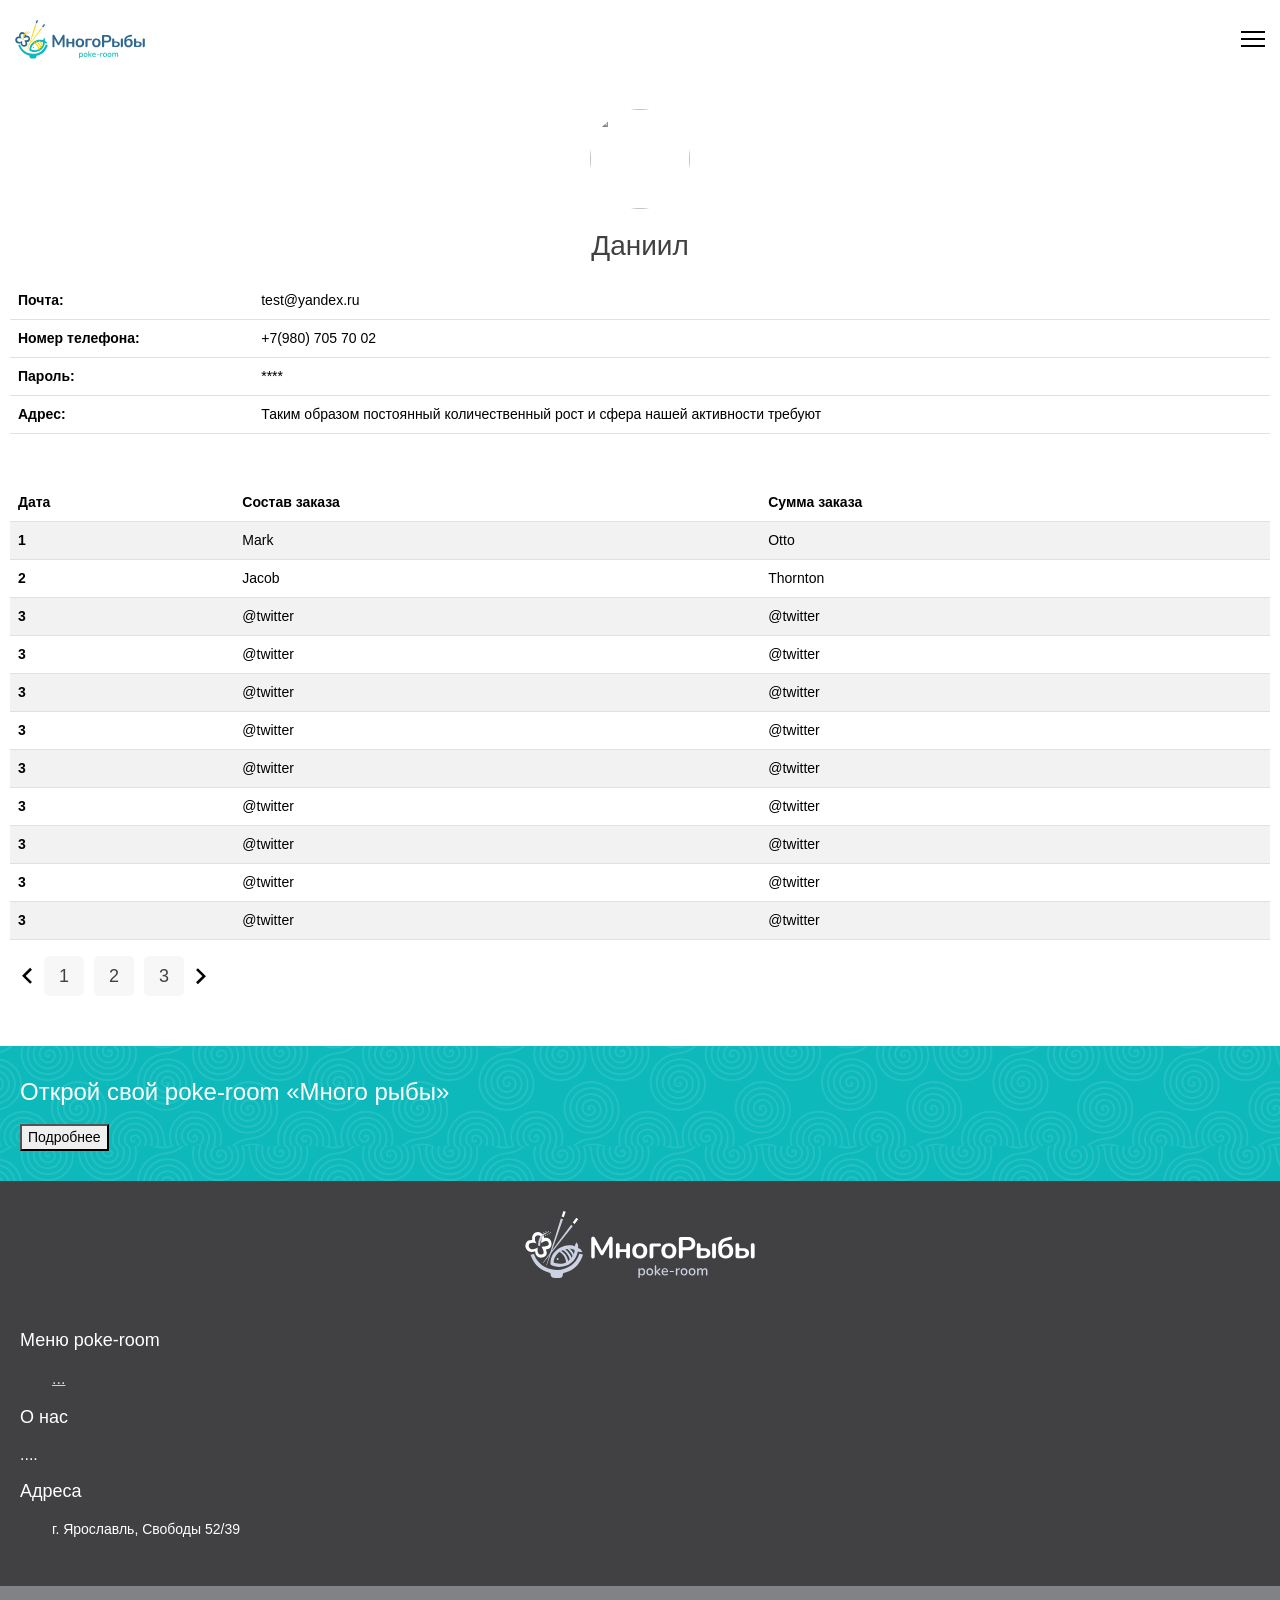
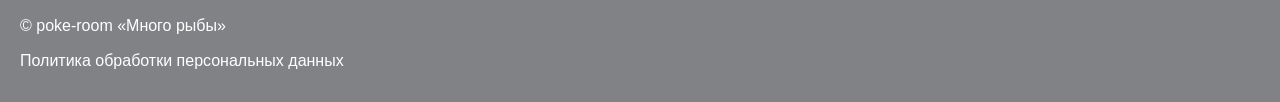
==== account.html @ 692cb84c "Страница аккаунт для клиента" ====
<!DOCTYPE html>
<html class="page" lang="en">

<head>
    <meta charset="UTF-8">
    <meta name="viewport" content="width=device-width, initial-scale=1.0">
    <link rel="stylesheet" href="../../css/style.css">

    <!-- Bootstrap -->
    <link href="https://cdn.jsdelivr.net/npm/bootstrap@5.0.2/dist/css/bootstrap.min.css" rel="stylesheet"
        integrity="sha384-EVSTQN3/azprG1Anm3QDgpJLIm9Nao0Yz1ztcQTwFspd3yD65VohhpuuCOmLASjC" crossorigin="anonymous">

    <title>
        poke-room «Много рыбы»
    </title>
</head>

<body class="page__body">
    <!-- Хедер -->
    <header class="header">
        <div class="header__wrapper">
            <a class="header__logo-link" href="#">
                <img src="../../img/assets/logo.svg" alt="" class="header__logo">
            </a>

            <div class="header__burger">
                <span class="header__burger-line"></span>
                <span class="header__burger-line"></span>
                <span class="header__burger-line"></span>
                <span class="header__burger-line"></span>
            </div>

            <nav class="header__nav">
                <ul class="header__nav-list">
                    <li class="header__nav-item">
                        <a class="header__nav-item-link" href="#">
                            Главная
                        </a>
                    </li>

                    <li class="header__nav-item">
                        <a class="header__nav-item-link" href="#">
                            Регистрация
                        </a>
                    </li>

                    <li class="header__nav-item">
                        <a class="header__nav-item-link" href="#">
                            Личный кабинет
                        </a>
                    </li>

                    <li class="header__nav-item">
                        <a class="header__nav-item-link" href="#">
                            Корзина
                        </a>
                    </li>

                    <li class="header__nav-item">
                        <a class="header__nav-item-link" href="#">
                            Меню
                        </a>
                    </li>
                </ul>
            </nav>
        </div>
    </header>


    <!-- Мейн -->
    <main class="main">
        <div class="page__account">
            <div class="account">
                <!-- Общая инфа для всех кабинетов -->
                <div class="account__info">
                    <img class="account__info-img" src="" alt="">

                    <h3 class="account__info-name">
                        Даниил
                    </h3>

                    <!-- Таблица с данными -->
                    <table class="table mb-0">
                        <tbody>
                            <tr>
                                <th scope="row">
                                    Почта:
                                </th>
                                <td>
                                    test@yandex.ru
                                </td>
                            </tr>
                            <tr>
                                <th scope="row">
                                    Номер телефона:
                                </th>
                                <td>
                                    +7(980) 705 70 02
                                </td>
                            </tr>
                            <tr>
                                <th scope="row">
                                    Пароль:
                                </th>
                                <td>
                                    ****
                                </td>
                            </tr>
                            <tr>
                                <th scope="row">
                                    Адрес:
                                </th>
                                <td>
                                    Таким образом постоянный количественный рост и сфера нашей активности требуют
                                </td>
                            </tr>
                        </tbody>
                    </table>
                </div>

                <!-- Инфа для клиентов -->
                <div class="account__orders">
                    <table class="table table-striped account__orders-table">
                        <thead>
                            <tr>
                                <th scope="col">
                                    Дата
                                </th>
                                <th scope="col">
                                    Состав заказа
                                </th>
                                <th scope="col">
                                    Сумма заказа
                                </th>
                            </tr>
                        </thead>
                        <tbody>
                            <tr>
                                <th scope="row">1</th>
                                <td>Mark</td>
                                <td>Otto</td>
                            </tr>
                            <tr>
                                <th scope="row">2</th>
                                <td>Jacob</td>
                                <td>Thornton</td>
                            </tr>
                            <tr>
                                <th scope="row">3</th>
                                <td>@twitter</td>
                                <td>@twitter</td>
                            </tr>
                            <tr>
                                <th scope="row">3</th>
                                <td>@twitter</td>
                                <td>@twitter</td>
                            </tr>
                            <tr>
                                <th scope="row">3</th>
                                <td>@twitter</td>
                                <td>@twitter</td>
                            </tr>
                            <tr>
                                <th scope="row">3</th>
                                <td>@twitter</td>
                                <td>@twitter</td>
                            </tr>
                            <tr>
                                <th scope="row">3</th>
                                <td>@twitter</td>
                                <td>@twitter</td>
                            </tr>
                            <tr>
                                <th scope="row">3</th>
                                <td>@twitter</td>
                                <td>@twitter</td>
                            </tr>
                            <tr>
                                <th scope="row">3</th>
                                <td>@twitter</td>
                                <td>@twitter</td>
                            </tr>
                            <tr>
                                <th scope="row">3</th>
                                <td>@twitter</td>
                                <td>@twitter</td>
                            </tr>
                            <tr>
                                <th scope="row">3</th>
                                <td>@twitter</td>
                                <td>@twitter</td>
                            </tr>
                        </tbody>
                    </table>

                    <!-- Навигация для таблицы заказов -->
                    <nav class="menu__nav account__orders-nav">
                        <button class="menu__nav-button menu__nav-button--prev">
                            <svg class="menu__nav-button-img" xmlns="http://www.w3.org/2000/svg" viewBox="0 0 64 64">
                                <path stroke="currentColor" stroke-width="2px" stroke-linecap="square"
                                    d="m26.1 46-2-2 11.8-11.7-11.8-11.7 2-2 13.8 13.7L26.1 46" />
                            </svg>
                        </button>

                        <ul class="menu__nav-list">
                            <li class="menu__nav-item">
                                1
                            </li>

                            <li class="menu__nav-item">
                                2
                            </li>

                            <li class="menu__nav-item">
                                3
                            </li>
                        </ul>

                        <button class="menu__nav-button menu__nav-button--next">
                            <svg class="menu__nav-button-img" xmlns="http://www.w3.org/2000/svg" viewBox="0 0 64 64">
                                <path stroke="currentColor" stroke-width="2px" stroke-linecap="square"
                                    d="m26.1 46-2-2 11.8-11.7-11.8-11.7 2-2 13.8 13.7L26.1 46" />
                            </svg>
                        </button>
                    </nav>
                </div>
            </div>
        </div>
    </main>


    <!-- Футер -->
    <footer class="footer">
        <div class="footer__wrapper">
            <header class="footer__top">
                <h3 class="sub-title footer__top-title">
                    Открой свой poke-room «Много рыбы»
                </h3>

                <button type="button" class="footer__top-button">
                    Подробнее
                </button>
            </header>

            <!-- Контент с колонкаи меню и адрессов -->
            <div class="footer__content">
                <img src="../../img/svg/logo-footer.svg" alt="" class="footer__logo">

                <!-- Меню -->
                <div class="footer__column">
                    <h3 class="sub-title footer__column-title">
                        Меню poke-room
                    </h3>

                    <ul class="footer__list">
                        <li class="footer__item">
                            <a class="footer__item-link" href="#">
                                ...
                            </a>
                        </li>
                    </ul>
                </div>

                <!-- Меню -->
                <div class="footer__column">
                    <h3 class="sub-title footer__column-title">
                        О нас
                    </h3>

                    <p class="text footer__column-text">
                        ....
                    </p>
                </div>

                <!-- Адреса -->
                <div class="footer__column">
                    <h3 class="sub-title footer__column-title">
                        Адреса
                    </h3>

                    <ul class="footer__list">
                        <li class="footer__item">
                            г. Ярославль, Свободы 52/39
                        </li>
                    </ul>
                </div>
            </div>

            <footer class="footer__bottom">
                <p class="text footer__bottom-text">
                    © poke-room «Много рыбы»
                </p>

                <a class="text footer__bottom-text" href="#">
                    Политика обработки персональных данных
                </a>
            </footer>
        </div>
    </footer>


    <!-- Скрипты -->
    <script src="../../js/main.js"></script>
</body>

</html>
---- css/style.css ----
/* #F6F6F6; */


/* Общие стили */
.page__body {
    position: relative;
    margin: 0;
    padding: 0;
    /* overflow: hidden; */
    font-family: sans-serif;
    font-style: normal;
    font-weight: 400;
    font-size: 14px;
    line-height: 150%;
    color: #414042;
}

.page__body .hidden {
    display: none;
}

.title {
    font-size: 20px;
    line-height: 1.3;
    margin: 0;
    margin-bottom: 16px;
}

.sub-title {
    font-size: 18px;
    line-height: 1.3;
    margin: 0;
    margin-bottom: 16px;
}

.text {
    font-size: 16px;
    line-height: 1.3;
    margin: 0;
    margin-bottom: 14px;
}

img {
    width: 100%;
    height: auto;
    display: block;
    margin: 0;
    object-fit: cover;
}

ul,
ol {
    margin: 0;
    padding: 0;
    list-style-type: none;
}

label {
    display: block;
    margin-bottom: 8px;
}

input,
textarea {
    width: 100%;
    box-sizing: border-box;
    padding: 8px;
    margin-bottom: 16px;
    border: 1px solid #ccc;
    border-radius: 4px;
}

/* Кнопки */
.button--basic {
    padding: 10px;
    background-color: #3498db;
    color: #fff;
    border: none;
    border-radius: 4px;
    cursor: pointer;
}

.button--basic:hover {
    background-color: #2980b9;
}



/* Хедер */
.header {}

.header__wrapper {
    position: relative;
    display: flex;
    justify-content: space-between;
    align-items: center;
    padding: 20px 15px;
}

.header__logo {
    width: 130px;
    height: auto;
}

.header__burger {
    position: relative;
    width: 24px;
    height: 16px;
    z-index: 5;
    cursor: pointer;
}

.header__burger.show {
    z-index: 5;
}

.header__burger-line {
    position: absolute;
    top: 0;
    left: 0;
    width: 100%;
    height: 2px;
    background-color: #000;
    transition: all 0.3s ease-in-out;
}

.header__burger-line:nth-child(2),
.header__burger-line:nth-child(3) {
    top: 50%;
    transform: translateY(-50%);
}

.header__burger-line:nth-child(4) {
    top: unset;
    bottom: 0;
}

.header__burger.show .header__burger-line:nth-child(1),
.header__burger.show .header__burger-line:nth-child(4) {
    opacity: 0;
}

.header__burger.show .header__burger-line:nth-child(2) {
    left: 0;
    rotate: 45deg;
}

.header__burger.show .header__burger-line:nth-child(3) {
    rotate: -45deg;
    right: -1px;
    left: unset;
}

.header__nav {
    position: fixed;
    top: 0;
    right: -100%;
    height: 100vh;
    width: 80%;
    background-color: #f6f6f6;
    transition: right 0.3s ease;
}

/* Добавляем класс "show" для отображения навигационного меню */
.header__nav.show {
    right: 0;
}

.header__nav-list {
    padding: 20px 10px;
    padding-top: 100px;
    grid-area: 1 / 2;
}

.header__nav-item {
    margin-bottom: 10px;
}

.header__nav-item:last-child {
    margin-bottom: 0;
}

.header__nav-item-link {
    display: flex;
    justify-content: center;
    align-items: center;
    width: 100%;
    min-height: 40px;
    text-decoration: none;
    color: #000;
    border-bottom: 1px solid #000;
}

.header__nav-item-link:hover {
    border-bottom: 1px solid #fff;
    background-color: #fff;
}


/* Предложение */
.offer {
    background-color: #FFF5E1;
    margin-bottom: 5px;
}

.offer__wrapper {
    display: flex;
    justify-content: space-between;
    padding: 25px;
}

.offer__button {
    border-radius: 5px;
    border: none;
    background-color: #fff;
    padding: 13px 20px;
    font-weight: 700;
    font-size: 14px;
    border-radius: 25px;
}

.offer__button:hover {
    background: #CCD2E3;
}

/* Баннер */
.banner {
    margin-bottom: 5px;
}


/* Меню */
.menu {
    background-color: #F6F6F6;
    padding: 80px 15px;
}

.menu__list {
    font-family: 'Nunito';
    /* padding: 10px; */
}

.menu__title {
    font-weight: 500;
    font-size: 32px;
    line-height: 120%;
    margin-bottom: 30px;
    text-align: center;
}

.menu__item {
    border-radius: 10px;
    background-color: #fff;
}

.menu__item-img {
    height: 280px;
    border-radius: 10px 10px 0 0;
}

.menu__item-content {
    padding: 28px 20px;
}

.menu__item-title {
    margin-bottom: 10px;
}

.menu__item-text {
    margin: 0;
}

.menu__item-info {
    display: flex;
    justify-content: space-between;
    align-items: center;
    padding-top: 20px;
}

.menu__item-price {
    font-size: 20px;
    font-weight: 600;
    margin: 0;
}

.menu__item-button {
    border: none;
    background-color: #ffd600;
    padding: 13px 20px;
    font-weight: 700;
    color: #000;
    border-radius: 25px;
}

/* Навигация */
.menu__nav {
    display: flex;
    align-items: center;
    margin-top: 30px;
}

.menu__nav-list {
    display: flex;
    align-items: center;
    margin: 0 10px;
}

.menu__nav-item {
    display: flex;
    align-items: center;
    justify-content: center;
    width: 40px;
    height: 40px;
    font-size: 18px;
    background-color: #fff;
    border-radius: 5px;
    margin-right: 10px;
}

.menu__nav-item--active {
    background-color: #ffd600;
}

.menu__nav-item:hover {
    background-color: #CCD2E3;
}

.menu__nav-item:last-child {
    margin-right: 0;
}

.menu__nav-button {
    display: flex;
    align-items: center;
    justify-content: center;
    width: 34px;
    height: 34px;
    background-color: transparent;
    border-radius: 5px;
    border: none;
    padding: 0;
}

.menu__nav-button:hover .menu__nav-button-img {
    color: #999;
}

.menu__nav-button .menu__nav-button-img {
    width: 100%;
    height: 100%;
}

.menu__nav-button--prev .menu__nav-button-img {
    rotate: 180deg;
}

/* О компании */
.about__wrapper {
    padding: 50px 10px;
}

.about__img {
    margin-bottom: 30px;
}

.about__title {
    margin: 0;
    font-weight: 600;
    font-size: 32px;
    line-height: 120%;
    margin-bottom: 30px;
}

.about__text {
    font-size: 16px;
    line-height: 150%;
    color: #414042;
    margin: 0;
}


/* Футер */
.footer {
    background-color: #414042;
    color: #fff;
}

.footer__top {
    padding: 30px 20px;
    background-color: #0DB9BB;
    background-image: url('../img/assets/footer-banner-bg-1.png');
}

.footer__top-title {
    font-size: 24px;
    line-height: 32px;
}

.footer__content {
    padding: 30px 20px;
}

.footer__logo {
    width: 230px;
    height: auto;
    margin: 0 auto;
    margin-bottom: 50px;
}

.footer__item-link {
    color: #cbd2e3;
    font-size: 16px;
    line-height: 18px;
}

.footer__bottom {
    background-color: #808285;
    padding: 30px 20px;
}

.footer__bottom-text {
    color: #fff;
    text-decoration: none;
}


/* Страница регистрации */
.reg {
    padding: 40px 20px 60px;
}

.registration-form {
    display: flex;
    flex-direction: column;
    background-color: #fff;
    padding: 20px;
    border-radius: 8px;
    box-shadow: 0 0 10px rgba(0, 0, 0, 0.1);
}

.reg__form-input-wrapper {
    margin-bottom: 10px;
}

.reg__form-input-wrapper-error {
    display: block;
    margin-top: 4px;
    color: red;
    font-size: 13px;
}

.reg__form-input {
    margin-bottom: 0;
}

.reg__form-input--tel {
    margin-bottom: 2px;
}

.reg__form-input--adress {
    margin-bottom: 0;
}

.reg__form-address-wrapper {
    position: relative;
}

.reg__form-address-list {
    width: 100%;
    position: absolute;
    left: 0;
    bottom: 0;
    transform: translateY(100%);
    max-height: 120px;
    overflow-y: scroll;
}

.reg__form-address-item {
    display: flex;
    align-items: center;
    padding: 8px;
    border: 1px solid #ccc;
    background-color: #fff;
    overflow-x: hidden;
    border-radius: 4px;
}


/* Радиокнопки */
.reg__radio {
    width: 100%;
    height: 100vh;
    position: fixed;
    left: 0;
    top: 0;
    background-color: rgba(0, 0, 0, 0.1);
    z-index: 5;
}

.reg__radio-title {
    text-align: center;
}

.reg__radio-wrapper {
    display: flex;
    flex-direction: column;
    justify-content: center;
    padding: 25px 20px;
    background-color: #fff;
}

.reg__radio-content {
    display: flex;
    justify-content: center;
}

.reg__form-radioButton {
    display: inline-block;
    margin-bottom: 0;
    margin-right: 10px;
}

.reg__form-radioButton input[type=radio] {
    display: none;
}

.reg__form-radioButton label {
    display: inline-block;
    cursor: pointer;
    margin-bottom: 0;
    padding: 0px 15px;
    line-height: 34px;
    border: 1px solid #ffd600;
    border-radius: 6px;
    user-select: none;
    color: #000;
}

/* Checked */
.reg__form-radioButton input[type=radio]:checked+label {
    background: #ffd600;
}

/* Hover */
.reg__form-radioButton label:hover {
    color: #666;
}

/* Disabled */
.reg__form-radioButton input[type=radio]:disabled+label {
    background: #efefef;
    color: #666;
}

.reg__form-button {
    width: 100%;
    min-height: 40px;
    margin-top: 30px;
}




/* Страница аккаунт  */
.account {
    padding: 30px 0 50px;
}

.account__info {
    padding: 0 10px;
    margin-bottom: 50px;
}

.account__info-img {
    width: 100px;
    height: 100px;
    border-radius: 50%;
    margin: 0 auto;
    margin-bottom: 20px;
}

.account__info-name {
    text-align: center;
    margin-bottom: 20px;
}

.account__orders {
    padding: 0 10px;
}

.account__orders-table {
    max-height: 400px;
    overflow-y: scroll !important;
}

.account__orders-nav {
    margin: 0;
    margin-top: 10px;
}

.account__orders-nav .menu__nav-list {
    padding: 0;
    margin: 0;
}

.account__orders-nav .menu__nav-item {
    background-color: #f7f7f7;
}
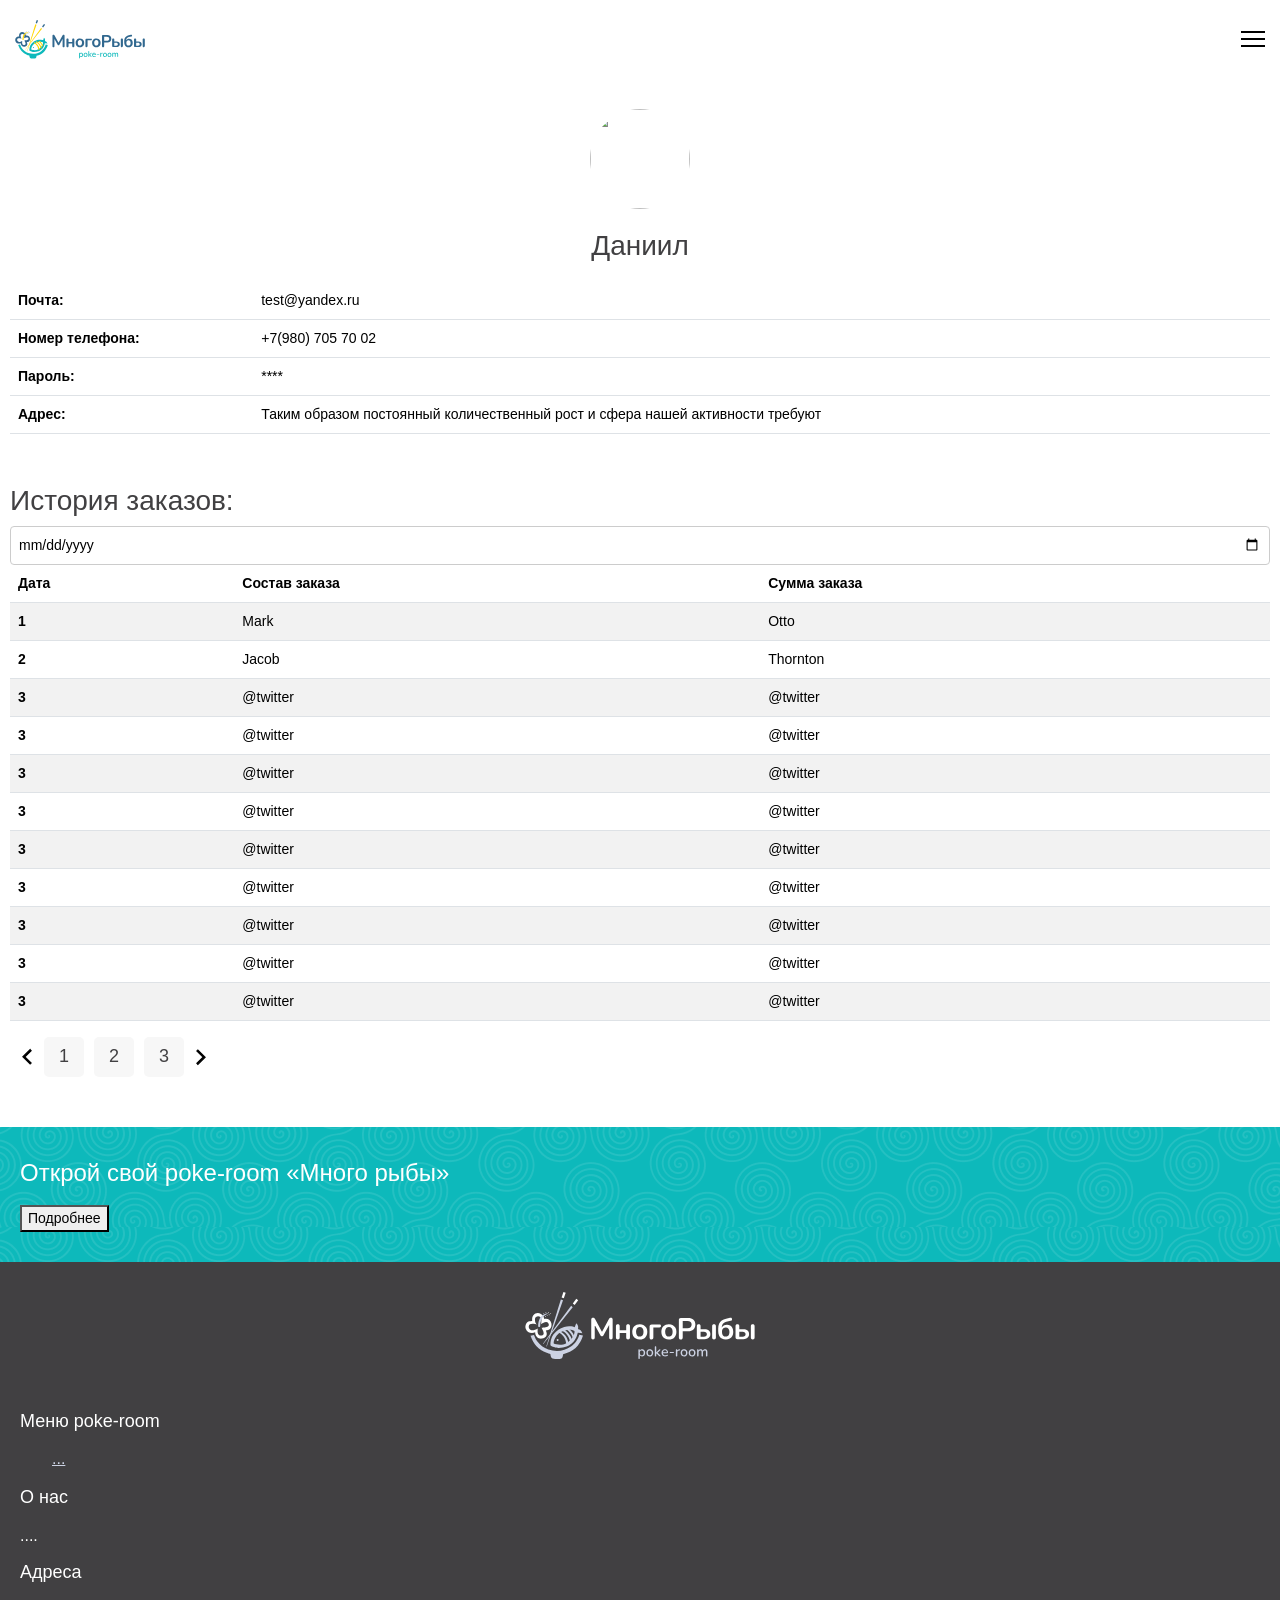
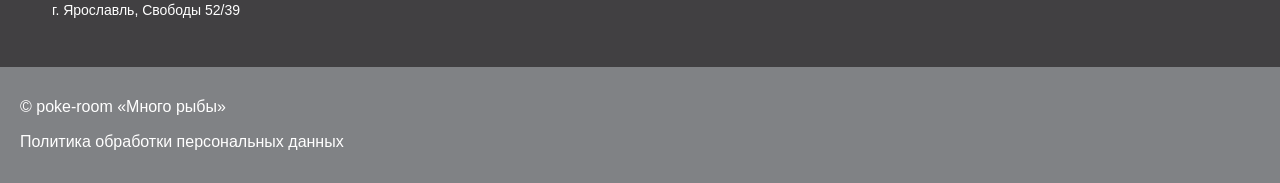
==== commit 9167bc30: "добавляет инпут с датой" ====
--- a/account.html
+++ b/account.html
@@ -120,6 +120,12 @@
 
                 <!-- Инфа для клиентов -->
                 <div class="account__orders">
+                    <h3 class="account__orders-title">
+                        История заказов:
+                    </h3>
+
+                    <input class="account__orders-input" type="date" name="" id="">
+
                     <table class="table table-striped account__orders-table">
                         <thead>
                             <tr>
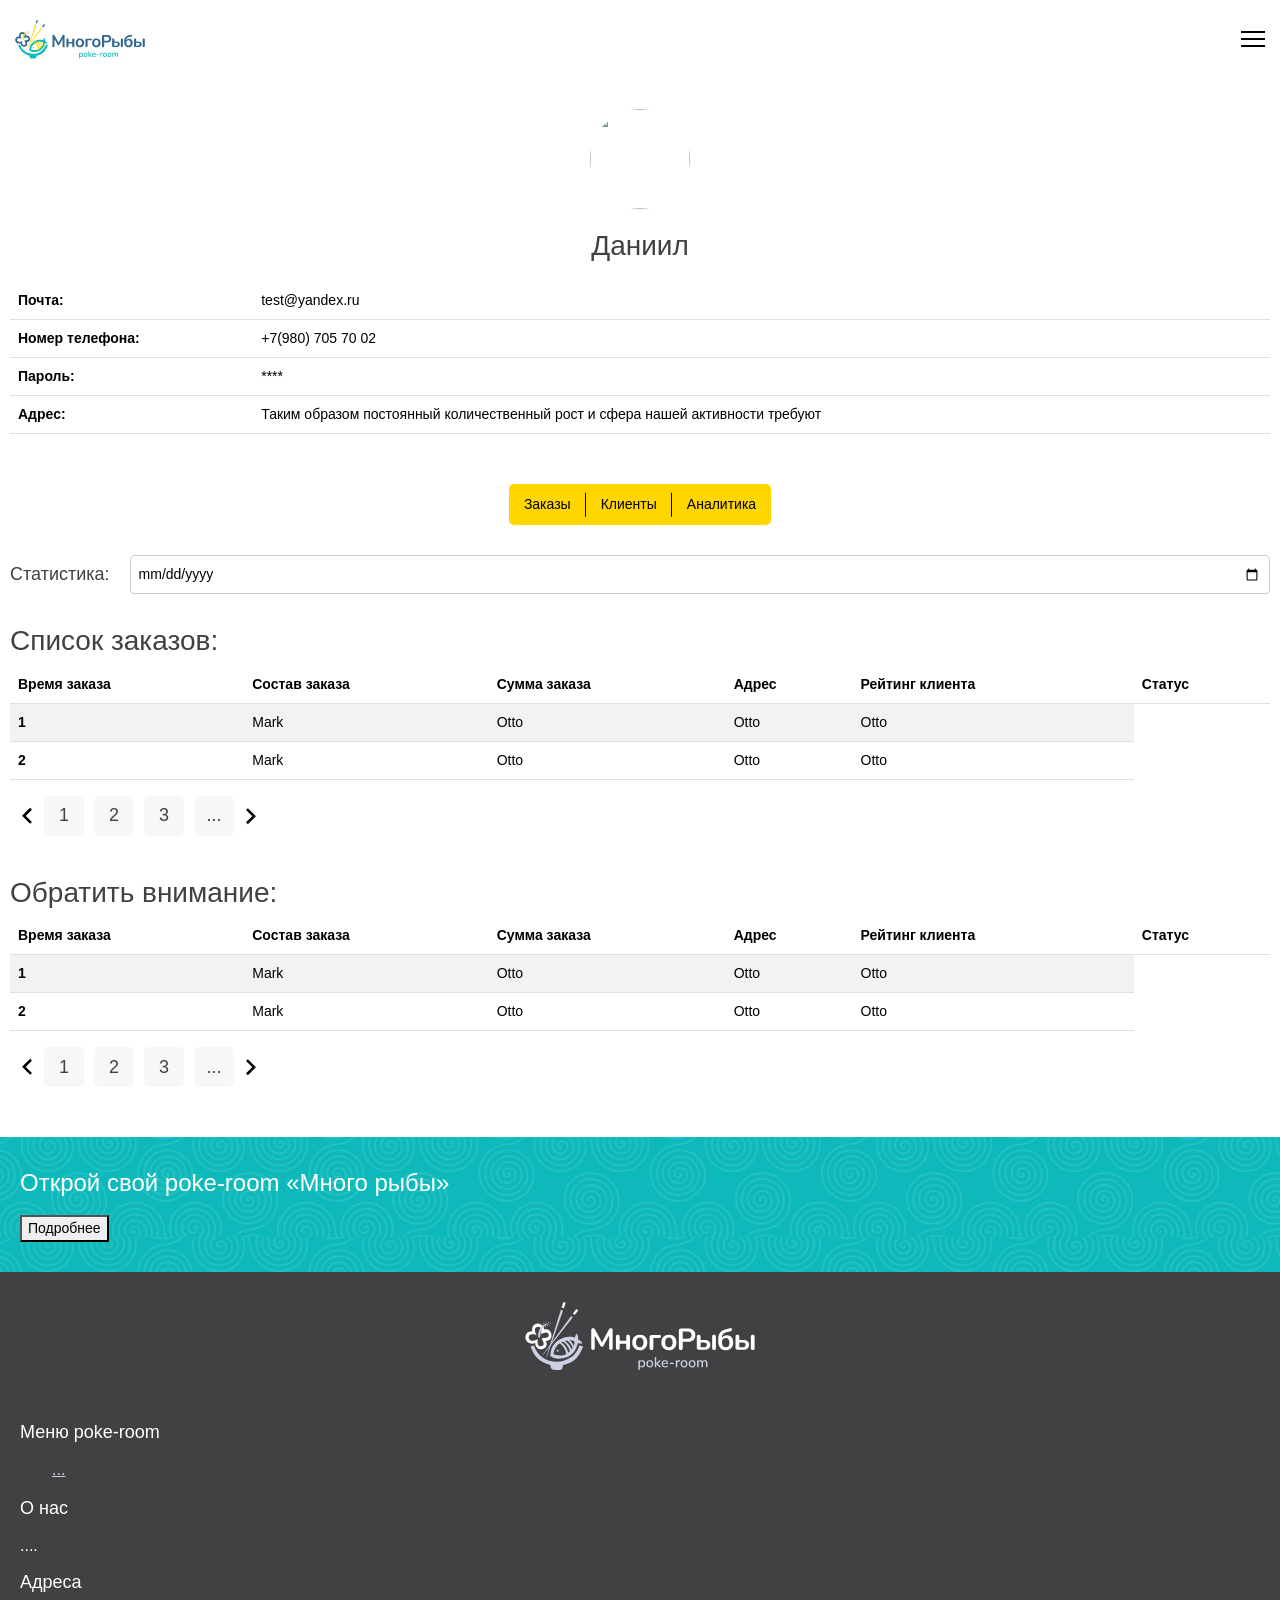
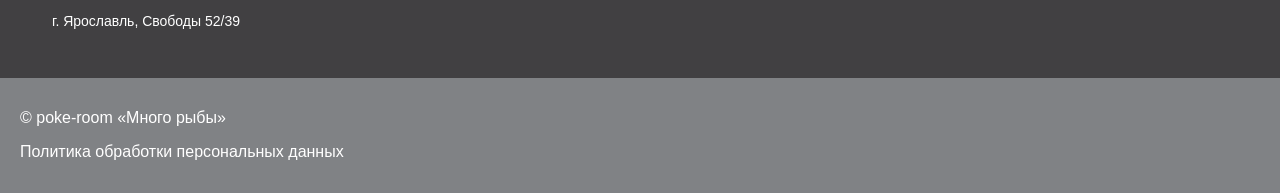
==== commit c00e5e40: "разметка для личного кабинета" ====
--- a/account.html
+++ b/account.html
@@ -118,15 +118,15 @@
                     </table>
                 </div>
 
-                <!-- Инфа для клиентов -->
-                <div class="account__orders">
+                <!-- Инфа для клиентов: права доступа клиент -->
+                <div class="account__orders hidden">
                     <h3 class="account__orders-title">
                         История заказов:
                     </h3>
 
                     <input class="account__orders-input" type="date" name="" id="">
 
-                    <table class="table table-striped account__orders-table">
+                    <table class="table table-striped table-hover account__orders-table ">
                         <thead>
                             <tr>
                                 <th scope="col">
@@ -230,6 +230,389 @@
                         </button>
                     </nav>
                 </div>
+
+
+                <!-- Инфа для админа: права доступа админ -->
+                <div class="account__orders-wrapper hidden">
+                    <!-- Вкладка -->
+                    <div class="account__orders-group">
+                        <a class="button--basic account__orders-group-link" href="">
+                            Заказы
+                        </a>
+
+                        <a class="button--basic account__orders-group-link" href="">
+                            Клиенты
+                        </a>
+                    </div>
+
+                    <!-- Календарь -->
+                    <div class="account__orders-time">
+                        <h3 class="sub-title">
+                            Статистика:
+                        </h3>
+
+                        <input class="account__orders-input" type="date" name="" id="">
+                    </div>
+
+                    <!-- Таблица с данными -->
+                    <div class="account__orders account__orders--active">
+                        <h3 class="account__orders-title">
+                            Активные заказы:
+                        </h3>
+
+                        <table class="table table-striped table-hover account__orders-table ">
+                            <thead>
+                                <tr>
+                                    <th scope="col">
+                                        Время заказа
+                                    </th>
+                                    <th scope="col">
+                                        Состав заказа
+                                    </th>
+                                    <th scope="col">
+                                        Сумма заказа
+                                    </th>
+                                    <th scope="col">
+                                        Адрес
+                                    </th>
+                                    <th scope="col">
+                                        Статус
+                                    </th>
+                                </tr>
+                            </thead>
+                            <tbody>
+                                <tr>
+                                    <th scope="row">1</th>
+                                    <td>Mark</td>
+                                    <td>Otto</td>
+                                    <td>Otto</td>
+                                    <td>Otto</td>
+                                </tr>
+                                <tr>
+                                    <th scope="row">2</th>
+                                    <td>Mark</td>
+                                    <td>Otto</td>
+                                    <td>Otto</td>
+                                    <td>Otto</td>
+                                </tr>
+                            </tbody>
+                        </table>
+
+                        <!-- Навигация для таблицы заказов -->
+                        <nav class="menu__nav account__orders-nav">
+                            <button class="menu__nav-button menu__nav-button--prev">
+                                <svg class="menu__nav-button-img" xmlns="http://www.w3.org/2000/svg"
+                                    viewBox="0 0 64 64">
+                                    <path stroke="currentColor" stroke-width="2px" stroke-linecap="square"
+                                        d="m26.1 46-2-2 11.8-11.7-11.8-11.7 2-2 13.8 13.7L26.1 46" />
+                                </svg>
+                            </button>
+
+                            <ul class="menu__nav-list">
+                                <li class="menu__nav-item">
+                                    1
+                                </li>
+
+                                <li class="menu__nav-item">
+                                    2
+                                </li>
+
+                                <li class="menu__nav-item">
+                                    3
+                                </li>
+
+                                <li class="menu__nav-item">
+                                    ...
+                                </li>
+                            </ul>
+
+                            <button class="menu__nav-button menu__nav-button--next">
+                                <svg class="menu__nav-button-img" xmlns="http://www.w3.org/2000/svg"
+                                    viewBox="0 0 64 64">
+                                    <path stroke="currentColor" stroke-width="2px" stroke-linecap="square"
+                                        d="m26.1 46-2-2 11.8-11.7-11.8-11.7 2-2 13.8 13.7L26.1 46" />
+                                </svg>
+                            </button>
+                        </nav>
+                    </div>
+
+                    <div class="account__orders">
+                        <h3 class="account__orders-title">
+                            Завершенные заказы:
+                        </h3>
+
+                        <table class="table table-striped table-hover account__orders-table ">
+                            <thead>
+                                <tr>
+                                    <th scope="col">
+                                        Время заказа
+                                    </th>
+                                    <th scope="col">
+                                        Состав заказа
+                                    </th>
+                                    <th scope="col">
+                                        Сумма заказа
+                                    </th>
+                                    <th scope="col">
+                                        Адрес
+                                    </th>
+                                    <th scope="col">
+                                        Статус
+                                    </th>
+                                </tr>
+                            </thead>
+                            <tbody>
+                                <tr>
+                                    <th scope="row">1</th>
+                                    <td>Mark</td>
+                                    <td>Otto</td>
+                                    <td>Otto</td>
+                                    <td>Otto</td>
+                                </tr>
+                                <tr>
+                                    <th scope="row">2</th>
+                                    <td>Mark</td>
+                                    <td>Otto</td>
+                                    <td>Otto</td>
+                                    <td>Otto</td>
+                                </tr>
+                            </tbody>
+                        </table>
+
+                        <!-- Навигация для таблицы заказов -->
+                        <nav class="menu__nav account__orders-nav">
+                            <button class="menu__nav-button menu__nav-button--prev">
+                                <svg class="menu__nav-button-img" xmlns="http://www.w3.org/2000/svg"
+                                    viewBox="0 0 64 64">
+                                    <path stroke="currentColor" stroke-width="2px" stroke-linecap="square"
+                                        d="m26.1 46-2-2 11.8-11.7-11.8-11.7 2-2 13.8 13.7L26.1 46" />
+                                </svg>
+                            </button>
+
+                            <ul class="menu__nav-list">
+                                <li class="menu__nav-item">
+                                    1
+                                </li>
+
+                                <li class="menu__nav-item">
+                                    2
+                                </li>
+
+                                <li class="menu__nav-item">
+                                    3
+                                </li>
+                            </ul>
+
+                            <button class="menu__nav-button menu__nav-button--next">
+                                <svg class="menu__nav-button-img" xmlns="http://www.w3.org/2000/svg"
+                                    viewBox="0 0 64 64">
+                                    <path stroke="currentColor" stroke-width="2px" stroke-linecap="square"
+                                        d="m26.1 46-2-2 11.8-11.7-11.8-11.7 2-2 13.8 13.7L26.1 46" />
+                                </svg>
+                            </button>
+                        </nav>
+                    </div>
+                </div>
+                
+
+                <!-- Инфа для собственника: права доступа собственника -->
+                <div class="account__orders-wrapper">
+                    <!-- Вкладка -->
+                    <div class="account__orders-group">
+                        <a class="button--basic account__orders-group-link" href="">
+                            Заказы
+                        </a>
+
+                        <a class="button--basic account__orders-group-link" href="">
+                            Клиенты
+                        </a>
+
+                        <a class="button--basic account__orders-group-link" href="">
+                            Аналитика
+                        </a>
+                    </div>
+
+                    <!-- Календарь -->
+                    <div class="account__orders-time">
+                        <h3 class="sub-title">
+                            Статистика:
+                        </h3>
+
+                        <input class="account__orders-input" type="date" name="" id="">
+                    </div>
+
+                    <!-- Таблица с данными -->
+                    <div class="account__orders account__orders--active">
+                        <h3 class="account__orders-title">
+                            Список заказов:
+                        </h3>
+
+                        <table class="table table-striped table-hover account__orders-table ">
+                            <thead>
+                                <tr>
+                                    <th scope="col">
+                                        Время заказа
+                                    </th>
+                                    <th scope="col">
+                                        Состав заказа
+                                    </th>
+                                    <th scope="col">
+                                        Сумма заказа
+                                    </th>
+                                    <th scope="col">
+                                        Адрес
+                                    </th>
+                                    <th scope="col">
+                                        Рейтинг клиента
+                                    </th>
+                                    <th scope="col">
+                                        Статус
+                                    </th>
+                                </tr>
+                            </thead>
+                            <tbody>
+                                <tr>
+                                    <th scope="row">1</th>
+                                    <td>Mark</td>
+                                    <td>Otto</td>
+                                    <td>Otto</td>
+                                    <td>Otto</td>
+                                </tr>
+                                <tr>
+                                    <th scope="row">2</th>
+                                    <td>Mark</td>
+                                    <td>Otto</td>
+                                    <td>Otto</td>
+                                    <td>Otto</td>
+                                </tr>
+                            </tbody>
+                        </table>
+
+                        <!-- Навигация для таблицы заказов -->
+                        <nav class="menu__nav account__orders-nav">
+                            <button class="menu__nav-button menu__nav-button--prev">
+                                <svg class="menu__nav-button-img" xmlns="http://www.w3.org/2000/svg"
+                                    viewBox="0 0 64 64">
+                                    <path stroke="currentColor" stroke-width="2px" stroke-linecap="square"
+                                        d="m26.1 46-2-2 11.8-11.7-11.8-11.7 2-2 13.8 13.7L26.1 46" />
+                                </svg>
+                            </button>
+
+                            <ul class="menu__nav-list">
+                                <li class="menu__nav-item">
+                                    1
+                                </li>
+
+                                <li class="menu__nav-item">
+                                    2
+                                </li>
+
+                                <li class="menu__nav-item">
+                                    3
+                                </li>
+
+                                <li class="menu__nav-item">
+                                    ...
+                                </li>
+                            </ul>
+
+                            <button class="menu__nav-button menu__nav-button--next">
+                                <svg class="menu__nav-button-img" xmlns="http://www.w3.org/2000/svg"
+                                    viewBox="0 0 64 64">
+                                    <path stroke="currentColor" stroke-width="2px" stroke-linecap="square"
+                                        d="m26.1 46-2-2 11.8-11.7-11.8-11.7 2-2 13.8 13.7L26.1 46" />
+                                </svg>
+                            </button>
+                        </nav>
+                    </div>
+
+                    <!-- Таблица с данными -->
+                    <div class="account__orders">
+                        <h3 class="account__orders-title">
+                            Обратить внимание:
+                        </h3>
+
+                        <table class="table table-striped table-hover account__orders-table ">
+                            <thead>
+                                <tr>
+                                    <th scope="col">
+                                        Время заказа
+                                    </th>
+                                    <th scope="col">
+                                        Состав заказа
+                                    </th>
+                                    <th scope="col">
+                                        Сумма заказа
+                                    </th>
+                                    <th scope="col">
+                                        Адрес
+                                    </th>
+                                    <th scope="col">
+                                        Рейтинг клиента
+                                    </th>
+                                    <th scope="col">
+                                        Статус
+                                    </th>
+                                </tr>
+                            </thead>
+                            <tbody>
+                                <tr>
+                                    <th scope="row">1</th>
+                                    <td>Mark</td>
+                                    <td>Otto</td>
+                                    <td>Otto</td>
+                                    <td>Otto</td>
+                                </tr>
+                                <tr>
+                                    <th scope="row">2</th>
+                                    <td>Mark</td>
+                                    <td>Otto</td>
+                                    <td>Otto</td>
+                                    <td>Otto</td>
+                                </tr>
+                            </tbody>
+                        </table>
+
+                        <!-- Навигация для таблицы заказов -->
+                        <nav class="menu__nav account__orders-nav">
+                            <button class="menu__nav-button menu__nav-button--prev">
+                                <svg class="menu__nav-button-img" xmlns="http://www.w3.org/2000/svg"
+                                    viewBox="0 0 64 64">
+                                    <path stroke="currentColor" stroke-width="2px" stroke-linecap="square"
+                                        d="m26.1 46-2-2 11.8-11.7-11.8-11.7 2-2 13.8 13.7L26.1 46" />
+                                </svg>
+                            </button>
+
+                            <ul class="menu__nav-list">
+                                <li class="menu__nav-item">
+                                    1
+                                </li>
+
+                                <li class="menu__nav-item">
+                                    2
+                                </li>
+
+                                <li class="menu__nav-item">
+                                    3
+                                </li>
+
+                                <li class="menu__nav-item">
+                                    ...
+                                </li>
+                            </ul>
+
+                            <button class="menu__nav-button menu__nav-button--next">
+                                <svg class="menu__nav-button-img" xmlns="http://www.w3.org/2000/svg"
+                                    viewBox="0 0 64 64">
+                                    <path stroke="currentColor" stroke-width="2px" stroke-linecap="square"
+                                        d="m26.1 46-2-2 11.8-11.7-11.8-11.7 2-2 13.8 13.7L26.1 46" />
+                                </svg>
+                            </button>
+                        </nav>
+                    </div>
+                </div>
+
+
             </div>
         </div>
     </main>
--- a/css/style.css
+++ b/css/style.css
@@ -584,8 +584,77 @@
     margin-bottom: 20px;
 }
 
+.account__orders-time {
+    display: flex;
+    align-items: center;
+    padding: 0 10px;
+    margin-bottom: 30px;
+}
+
+.account__orders-time .sub-title {
+    margin: 0;
+    margin-right: 20px;
+}
+
+.account__orders-time .account__orders-input {
+    margin: 0;
+}
+
+.account__orders-group {
+    padding: 0 10px;
+    display: flex;
+    justify-content: center;
+    margin-bottom: 30px;
+}
+
+.account__orders-group-link {
+    position: relative;
+    display: block;
+    padding: 10px 15px;
+    background-color: #ffd600;
+    color: #000;
+    text-decoration: none;
+    border-radius: 0;
+}
+
+.account__orders-group-link:hover {
+    background-color: #e9c202 !important;
+    color: #000 !important;
+}
+
+.account__orders-group-link::before {
+    position: absolute;
+    content: '';
+    top: 50%;
+    right: 0;
+    transform: translateY(-50%);
+    height: 60%;
+    width: 1px;
+    background-color: #000;
+}
+
+.account__orders-group-link:first-child {
+    border-radius: 5px 0 0 5px;
+}
+
+.account__orders-group-link:last-child {
+    border-radius: 0 5px 5px 0;
+}
+
+.account__orders-group-link:last-child::before {
+    content: none;
+}
+
 .account__orders {
     padding: 0 10px;
+}
+
+.account__orders--active {
+    margin-bottom: 40px;
+}
+
+.account__orders-input {
+    margin-bottom: 10px;
 }
 
 .account__orders-table {
@@ -605,4 +674,4 @@
 
 .account__orders-nav .menu__nav-item {
     background-color: #f7f7f7;
-}
+}
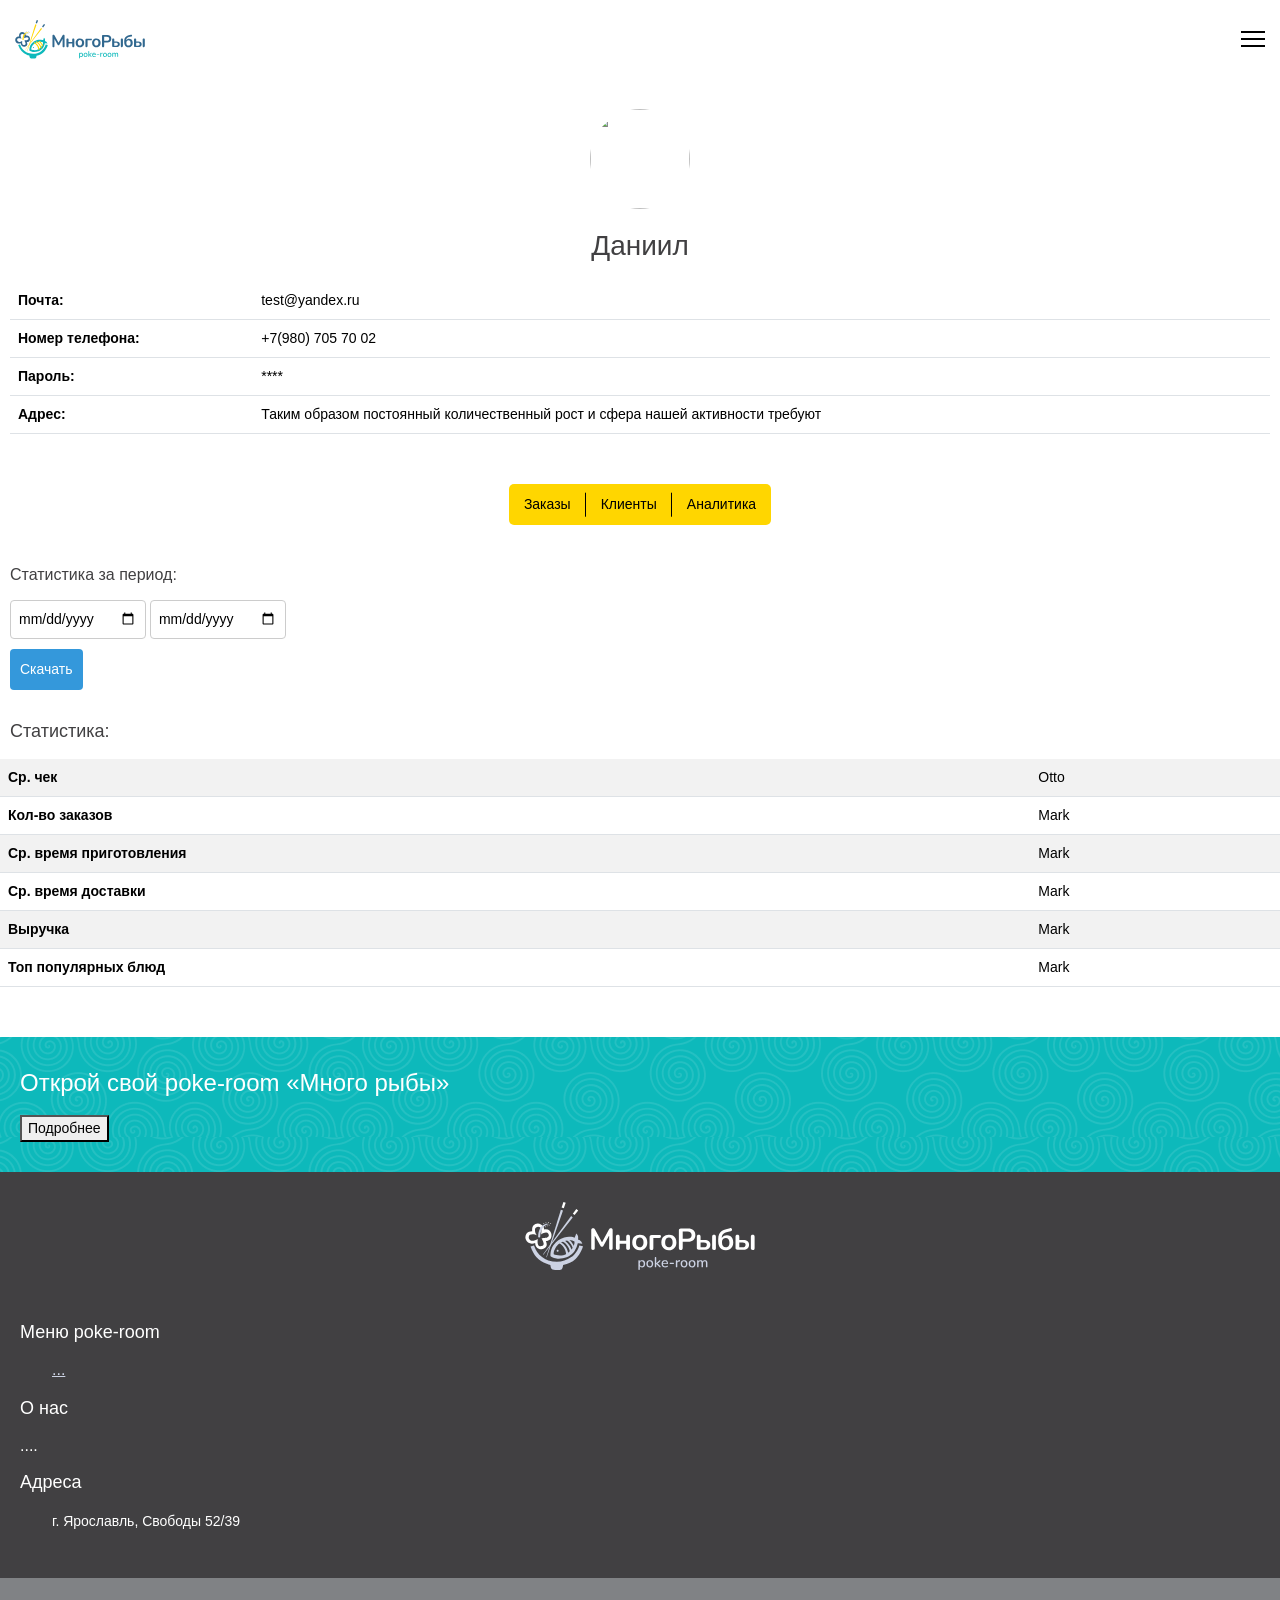
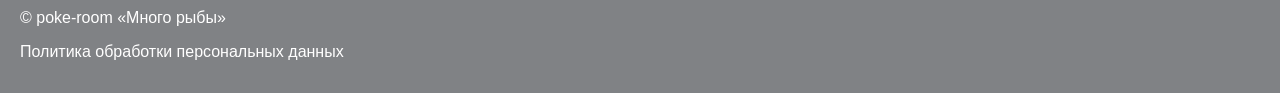
==== commit 916e64f9: "дорабатывает страницу Аккаунт: собственник" ====
--- a/account.html
+++ b/account.html
@@ -245,175 +245,278 @@
                         </a>
                     </div>
 
-                    <!-- Календарь -->
-                    <div class="account__orders-time">
-                        <h3 class="sub-title">
-                            Статистика:
-                        </h3>
-
-                        <input class="account__orders-input" type="date" name="" id="">
+                    <!-- Заказы -->
+                    <div class="account__orders-order hidden">
+                        <!-- Календарь -->
+                        <div class="account__orders-time">
+                            <h3 class="sub-title">
+                                Статистика:
+                            </h3>
+
+                            <input class="account__orders-input" type="date" name="" id="">
+                        </div>
+
+                        <!-- Таблица с данными -->
+                        <div class="account__orders account__orders--active">
+                            <h3 class="account__orders-title">
+                                Активные заказы:
+                            </h3>
+
+                            <table class="table table-striped table-hover account__orders-table ">
+                                <thead>
+                                    <tr>
+                                        <th scope="col">
+                                            Время заказа
+                                        </th>
+                                        <th scope="col">
+                                            Состав заказа
+                                        </th>
+                                        <th scope="col">
+                                            Сумма заказа
+                                        </th>
+                                        <th scope="col">
+                                            Адрес
+                                        </th>
+                                        <th scope="col">
+                                            Статус
+                                        </th>
+                                    </tr>
+                                </thead>
+                                <tbody>
+                                    <tr>
+                                        <th scope="row">1</th>
+                                        <td>Mark</td>
+                                        <td>Otto</td>
+                                        <td>Otto</td>
+                                        <td>Otto</td>
+                                    </tr>
+                                    <tr>
+                                        <th scope="row">2</th>
+                                        <td>Mark</td>
+                                        <td>Otto</td>
+                                        <td>Otto</td>
+                                        <td>Otto</td>
+                                    </tr>
+                                </tbody>
+                            </table>
+
+                            <!-- Навигация для таблицы заказов -->
+                            <nav class="menu__nav account__orders-nav">
+                                <button class="menu__nav-button menu__nav-button--prev">
+                                    <svg class="menu__nav-button-img" xmlns="http://www.w3.org/2000/svg"
+                                        viewBox="0 0 64 64">
+                                        <path stroke="currentColor" stroke-width="2px" stroke-linecap="square"
+                                            d="m26.1 46-2-2 11.8-11.7-11.8-11.7 2-2 13.8 13.7L26.1 46" />
+                                    </svg>
+                                </button>
+
+                                <ul class="menu__nav-list">
+                                    <li class="menu__nav-item">
+                                        1
+                                    </li>
+
+                                    <li class="menu__nav-item">
+                                        2
+                                    </li>
+
+                                    <li class="menu__nav-item">
+                                        3
+                                    </li>
+
+                                    <li class="menu__nav-item">
+                                        ...
+                                    </li>
+                                </ul>
+
+                                <button class="menu__nav-button menu__nav-button--next">
+                                    <svg class="menu__nav-button-img" xmlns="http://www.w3.org/2000/svg"
+                                        viewBox="0 0 64 64">
+                                        <path stroke="currentColor" stroke-width="2px" stroke-linecap="square"
+                                            d="m26.1 46-2-2 11.8-11.7-11.8-11.7 2-2 13.8 13.7L26.1 46" />
+                                    </svg>
+                                </button>
+                            </nav>
+                        </div>
+
+                        <!-- Таблица с данными -->
+                        <div class="account__orders">
+                            <h3 class="account__orders-title">
+                                Завершенные заказы:
+                            </h3>
+
+                            <table class="table table-striped table-hover account__orders-table ">
+                                <thead>
+                                    <tr>
+                                        <th scope="col">
+                                            Время заказа
+                                        </th>
+                                        <th scope="col">
+                                            Состав заказа
+                                        </th>
+                                        <th scope="col">
+                                            Сумма заказа
+                                        </th>
+                                        <th scope="col">
+                                            Адрес
+                                        </th>
+                                        <th scope="col">
+                                            Статус
+                                        </th>
+                                    </tr>
+                                </thead>
+                                <tbody>
+                                    <tr>
+                                        <th scope="row">1</th>
+                                        <td>Mark</td>
+                                        <td>Otto</td>
+                                        <td>Otto</td>
+                                        <td>Otto</td>
+                                    </tr>
+                                    <tr>
+                                        <th scope="row">2</th>
+                                        <td>Mark</td>
+                                        <td>Otto</td>
+                                        <td>Otto</td>
+                                        <td>Otto</td>
+                                    </tr>
+                                </tbody>
+                            </table>
+
+                            <!-- Навигация для таблицы заказов -->
+                            <nav class="menu__nav account__orders-nav">
+                                <button class="menu__nav-button menu__nav-button--prev">
+                                    <svg class="menu__nav-button-img" xmlns="http://www.w3.org/2000/svg"
+                                        viewBox="0 0 64 64">
+                                        <path stroke="currentColor" stroke-width="2px" stroke-linecap="square"
+                                            d="m26.1 46-2-2 11.8-11.7-11.8-11.7 2-2 13.8 13.7L26.1 46" />
+                                    </svg>
+                                </button>
+
+                                <ul class="menu__nav-list">
+                                    <li class="menu__nav-item">
+                                        1
+                                    </li>
+
+                                    <li class="menu__nav-item">
+                                        2
+                                    </li>
+
+                                    <li class="menu__nav-item">
+                                        3
+                                    </li>
+                                </ul>
+
+                                <button class="menu__nav-button menu__nav-button--next">
+                                    <svg class="menu__nav-button-img" xmlns="http://www.w3.org/2000/svg"
+                                        viewBox="0 0 64 64">
+                                        <path stroke="currentColor" stroke-width="2px" stroke-linecap="square"
+                                            d="m26.1 46-2-2 11.8-11.7-11.8-11.7 2-2 13.8 13.7L26.1 46" />
+                                    </svg>
+                                </button>
+                            </nav>
+                        </div>
                     </div>
 
-                    <!-- Таблица с данными -->
-                    <div class="account__orders account__orders--active">
-                        <h3 class="account__orders-title">
-                            Активные заказы:
-                        </h3>
-
-                        <table class="table table-striped table-hover account__orders-table ">
-                            <thead>
-                                <tr>
-                                    <th scope="col">
-                                        Время заказа
-                                    </th>
-                                    <th scope="col">
-                                        Состав заказа
-                                    </th>
-                                    <th scope="col">
-                                        Сумма заказа
-                                    </th>
-                                    <th scope="col">
-                                        Адрес
-                                    </th>
-                                    <th scope="col">
-                                        Статус
-                                    </th>
-                                </tr>
-                            </thead>
-                            <tbody>
-                                <tr>
-                                    <th scope="row">1</th>
-                                    <td>Mark</td>
-                                    <td>Otto</td>
-                                    <td>Otto</td>
-                                    <td>Otto</td>
-                                </tr>
-                                <tr>
-                                    <th scope="row">2</th>
-                                    <td>Mark</td>
-                                    <td>Otto</td>
-                                    <td>Otto</td>
-                                    <td>Otto</td>
-                                </tr>
-                            </tbody>
-                        </table>
-
-                        <!-- Навигация для таблицы заказов -->
-                        <nav class="menu__nav account__orders-nav">
-                            <button class="menu__nav-button menu__nav-button--prev">
-                                <svg class="menu__nav-button-img" xmlns="http://www.w3.org/2000/svg"
-                                    viewBox="0 0 64 64">
-                                    <path stroke="currentColor" stroke-width="2px" stroke-linecap="square"
-                                        d="m26.1 46-2-2 11.8-11.7-11.8-11.7 2-2 13.8 13.7L26.1 46" />
-                                </svg>
-                            </button>
-
-                            <ul class="menu__nav-list">
-                                <li class="menu__nav-item">
-                                    1
-                                </li>
-
-                                <li class="menu__nav-item">
-                                    2
-                                </li>
-
-                                <li class="menu__nav-item">
-                                    3
-                                </li>
-
-                                <li class="menu__nav-item">
-                                    ...
-                                </li>
-                            </ul>
-
-                            <button class="menu__nav-button menu__nav-button--next">
-                                <svg class="menu__nav-button-img" xmlns="http://www.w3.org/2000/svg"
-                                    viewBox="0 0 64 64">
-                                    <path stroke="currentColor" stroke-width="2px" stroke-linecap="square"
-                                        d="m26.1 46-2-2 11.8-11.7-11.8-11.7 2-2 13.8 13.7L26.1 46" />
-                                </svg>
-                            </button>
-                        </nav>
-                    </div>
-
-                    <div class="account__orders">
-                        <h3 class="account__orders-title">
-                            Завершенные заказы:
-                        </h3>
-
-                        <table class="table table-striped table-hover account__orders-table ">
-                            <thead>
-                                <tr>
-                                    <th scope="col">
-                                        Время заказа
-                                    </th>
-                                    <th scope="col">
-                                        Состав заказа
-                                    </th>
-                                    <th scope="col">
-                                        Сумма заказа
-                                    </th>
-                                    <th scope="col">
-                                        Адрес
-                                    </th>
-                                    <th scope="col">
-                                        Статус
-                                    </th>
-                                </tr>
-                            </thead>
-                            <tbody>
-                                <tr>
-                                    <th scope="row">1</th>
-                                    <td>Mark</td>
-                                    <td>Otto</td>
-                                    <td>Otto</td>
-                                    <td>Otto</td>
-                                </tr>
-                                <tr>
-                                    <th scope="row">2</th>
-                                    <td>Mark</td>
-                                    <td>Otto</td>
-                                    <td>Otto</td>
-                                    <td>Otto</td>
-                                </tr>
-                            </tbody>
-                        </table>
-
-                        <!-- Навигация для таблицы заказов -->
-                        <nav class="menu__nav account__orders-nav">
-                            <button class="menu__nav-button menu__nav-button--prev">
-                                <svg class="menu__nav-button-img" xmlns="http://www.w3.org/2000/svg"
-                                    viewBox="0 0 64 64">
-                                    <path stroke="currentColor" stroke-width="2px" stroke-linecap="square"
-                                        d="m26.1 46-2-2 11.8-11.7-11.8-11.7 2-2 13.8 13.7L26.1 46" />
-                                </svg>
-                            </button>
-
-                            <ul class="menu__nav-list">
-                                <li class="menu__nav-item">
-                                    1
-                                </li>
-
-                                <li class="menu__nav-item">
-                                    2
-                                </li>
-
-                                <li class="menu__nav-item">
-                                    3
-                                </li>
-                            </ul>
-
-                            <button class="menu__nav-button menu__nav-button--next">
-                                <svg class="menu__nav-button-img" xmlns="http://www.w3.org/2000/svg"
-                                    viewBox="0 0 64 64">
-                                    <path stroke="currentColor" stroke-width="2px" stroke-linecap="square"
-                                        d="m26.1 46-2-2 11.8-11.7-11.8-11.7 2-2 13.8 13.7L26.1 46" />
-                                </svg>
-                            </button>
-                        </nav>
+                    <!-- Клиенты -->
+                    <div class="account__orders-client">
+                        <!-- Календарь -->
+                        <div class="account__orders-time">
+                            <h3 class="sub-title">
+                                Поиск:
+                            </h3>
+
+                            <input class="account__orders-input" type="text" name="" id="">
+                        </div>
+
+                        <!-- Таблица с данными -->
+                        <div class="account__orders">
+                            <h3 class="account__orders-title">
+                                Список клиентов:
+                            </h3>
+
+                            <table class="table table-striped table-hover account__orders-table ">
+                                <thead>
+                                    <tr>
+                                        <th scope="col">
+                                            id пользователя
+                                        </th>
+                                        <th scope="col">
+                                            Имя
+                                        </th>
+                                        <th scope="col">
+                                            Контакты
+                                        </th>
+                                        <th scope="col">
+                                            Адрес
+                                        </th>
+                                        <th scope="col">
+                                            Рейтинг клиента
+                                        </th>
+                                        <th scope="col">
+                                            Ср. чек
+                                        </th>
+                                    </tr>
+                                </thead>
+                                <tbody>
+                                    <tr>
+                                        <th scope="row">1</th>
+                                        <td>Mark</td>
+                                        <td>Otto</td>
+                                        <td>Otto</td>
+                                        <td>Otto</td>
+                                        <td>Otto</td>
+                                    </tr>
+                                    <tr>
+                                        <th scope="row">2</th>
+                                        <td>Mark</td>
+                                        <td>Otto</td>
+                                        <td>Otto</td>
+                                        <td>Otto</td>
+                                        <td>Otto</td>
+                                    </tr>
+                                </tbody>
+                            </table>
+
+                            <!-- Навигация для таблицы заказов -->
+                            <nav class="menu__nav account__orders-nav">
+                                <button class="menu__nav-button menu__nav-button--prev">
+                                    <svg class="menu__nav-button-img" xmlns="http://www.w3.org/2000/svg"
+                                        viewBox="0 0 64 64">
+                                        <path stroke="currentColor" stroke-width="2px" stroke-linecap="square"
+                                            d="m26.1 46-2-2 11.8-11.7-11.8-11.7 2-2 13.8 13.7L26.1 46" />
+                                    </svg>
+                                </button>
+
+                                <ul class="menu__nav-list">
+                                    <li class="menu__nav-item">
+                                        1
+                                    </li>
+
+                                    <li class="menu__nav-item">
+                                        2
+                                    </li>
+
+                                    <li class="menu__nav-item">
+                                        3
+                                    </li>
+
+                                    <li class="menu__nav-item">
+                                        ...
+                                    </li>
+                                </ul>
+
+                                <button class="menu__nav-button menu__nav-button--next">
+                                    <svg class="menu__nav-button-img" xmlns="http://www.w3.org/2000/svg"
+                                        viewBox="0 0 64 64">
+                                        <path stroke="currentColor" stroke-width="2px" stroke-linecap="square"
+                                            d="m26.1 46-2-2 11.8-11.7-11.8-11.7 2-2 13.8 13.7L26.1 46" />
+                                    </svg>
+                                </button>
+                            </nav>
+                        </div>
                     </div>
                 </div>
-                
+
 
                 <!-- Инфа для собственника: права доступа собственника -->
                 <div class="account__orders-wrapper">
@@ -432,187 +535,341 @@
                         </a>
                     </div>
 
-                    <!-- Календарь -->
-                    <div class="account__orders-time">
-                        <h3 class="sub-title">
-                            Статистика:
-                        </h3>
-
-                        <input class="account__orders-input" type="date" name="" id="">
+                    <!-- Заказы -->
+                    <div class="account__orders-order hidden">
+                        <!-- Календарь -->
+                        <div class="account__orders-time">
+                            <h3 class="sub-title">
+                                Статистика:
+                            </h3>
+
+                            <input class="account__orders-input" type="date" name="" id="">
+                        </div>
+
+                        <!-- Таблица с данными -->
+                        <div class="account__orders account__orders--active">
+                            <h3 class="account__orders-title">
+                                Список заказов:
+                            </h3>
+
+                            <table class="table table-striped table-hover account__orders-table ">
+                                <thead>
+                                    <tr>
+                                        <th scope="col">
+                                            Время заказа
+                                        </th>
+                                        <th scope="col">
+                                            Состав заказа
+                                        </th>
+                                        <th scope="col">
+                                            Сумма заказа
+                                        </th>
+                                        <th scope="col">
+                                            Адрес
+                                        </th>
+                                        <th scope="col">
+                                            Рейтинг клиента
+                                        </th>
+                                        <th scope="col">
+                                            Статус
+                                        </th>
+                                    </tr>
+                                </thead>
+                                <tbody>
+                                    <tr>
+                                        <th scope="row">1</th>
+                                        <td>Mark</td>
+                                        <td>Otto</td>
+                                        <td>Otto</td>
+                                        <td>Otto</td>
+                                    </tr>
+                                    <tr>
+                                        <th scope="row">2</th>
+                                        <td>Mark</td>
+                                        <td>Otto</td>
+                                        <td>Otto</td>
+                                        <td>Otto</td>
+                                    </tr>
+                                </tbody>
+                            </table>
+
+                            <!-- Навигация для таблицы заказов -->
+                            <nav class="menu__nav account__orders-nav">
+                                <button class="menu__nav-button menu__nav-button--prev">
+                                    <svg class="menu__nav-button-img" xmlns="http://www.w3.org/2000/svg"
+                                        viewBox="0 0 64 64">
+                                        <path stroke="currentColor" stroke-width="2px" stroke-linecap="square"
+                                            d="m26.1 46-2-2 11.8-11.7-11.8-11.7 2-2 13.8 13.7L26.1 46" />
+                                    </svg>
+                                </button>
+
+                                <ul class="menu__nav-list">
+                                    <li class="menu__nav-item">
+                                        1
+                                    </li>
+
+                                    <li class="menu__nav-item">
+                                        2
+                                    </li>
+
+                                    <li class="menu__nav-item">
+                                        3
+                                    </li>
+
+                                    <li class="menu__nav-item">
+                                        ...
+                                    </li>
+                                </ul>
+
+                                <button class="menu__nav-button menu__nav-button--next">
+                                    <svg class="menu__nav-button-img" xmlns="http://www.w3.org/2000/svg"
+                                        viewBox="0 0 64 64">
+                                        <path stroke="currentColor" stroke-width="2px" stroke-linecap="square"
+                                            d="m26.1 46-2-2 11.8-11.7-11.8-11.7 2-2 13.8 13.7L26.1 46" />
+                                    </svg>
+                                </button>
+                            </nav>
+                        </div>
+
+                        <!-- Таблица с данными -->
+                        <div class="account__orders">
+                            <h3 class="account__orders-title">
+                                Обратить внимание:
+                            </h3>
+
+                            <table class="table table-striped table-hover account__orders-table ">
+                                <thead>
+                                    <tr>
+                                        <th scope="col">
+                                            Время заказа
+                                        </th>
+                                        <th scope="col">
+                                            Состав заказа
+                                        </th>
+                                        <th scope="col">
+                                            Сумма заказа
+                                        </th>
+                                        <th scope="col">
+                                            Адрес
+                                        </th>
+                                        <th scope="col">
+                                            Рейтинг клиента
+                                        </th>
+                                        <th scope="col">
+                                            Статус
+                                        </th>
+                                    </tr>
+                                </thead>
+                                <tbody>
+                                    <tr>
+                                        <th scope="row">1</th>
+                                        <td>Mark</td>
+                                        <td>Otto</td>
+                                        <td>Otto</td>
+                                        <td>Otto</td>
+                                    </tr>
+                                    <tr>
+                                        <th scope="row">2</th>
+                                        <td>Mark</td>
+                                        <td>Otto</td>
+                                        <td>Otto</td>
+                                        <td>Otto</td>
+                                    </tr>
+                                </tbody>
+                            </table>
+
+                            <!-- Навигация для таблицы заказов -->
+                            <nav class="menu__nav account__orders-nav">
+                                <button class="menu__nav-button menu__nav-button--prev">
+                                    <svg class="menu__nav-button-img" xmlns="http://www.w3.org/2000/svg"
+                                        viewBox="0 0 64 64">
+                                        <path stroke="currentColor" stroke-width="2px" stroke-linecap="square"
+                                            d="m26.1 46-2-2 11.8-11.7-11.8-11.7 2-2 13.8 13.7L26.1 46" />
+                                    </svg>
+                                </button>
+
+                                <ul class="menu__nav-list">
+                                    <li class="menu__nav-item">
+                                        1
+                                    </li>
+
+                                    <li class="menu__nav-item">
+                                        2
+                                    </li>
+
+                                    <li class="menu__nav-item">
+                                        3
+                                    </li>
+
+                                    <li class="menu__nav-item">
+                                        ...
+                                    </li>
+                                </ul>
+
+                                <button class="menu__nav-button menu__nav-button--next">
+                                    <svg class="menu__nav-button-img" xmlns="http://www.w3.org/2000/svg"
+                                        viewBox="0 0 64 64">
+                                        <path stroke="currentColor" stroke-width="2px" stroke-linecap="square"
+                                            d="m26.1 46-2-2 11.8-11.7-11.8-11.7 2-2 13.8 13.7L26.1 46" />
+                                    </svg>
+                                </button>
+                            </nav>
+                        </div>
                     </div>
 
-                    <!-- Таблица с данными -->
-                    <div class="account__orders account__orders--active">
-                        <h3 class="account__orders-title">
-                            Список заказов:
-                        </h3>
-
-                        <table class="table table-striped table-hover account__orders-table ">
-                            <thead>
-                                <tr>
-                                    <th scope="col">
-                                        Время заказа
-                                    </th>
-                                    <th scope="col">
-                                        Состав заказа
-                                    </th>
-                                    <th scope="col">
-                                        Сумма заказа
-                                    </th>
-                                    <th scope="col">
-                                        Адрес
-                                    </th>
-                                    <th scope="col">
-                                        Рейтинг клиента
-                                    </th>
-                                    <th scope="col">
-                                        Статус
-                                    </th>
-                                </tr>
-                            </thead>
-                            <tbody>
-                                <tr>
-                                    <th scope="row">1</th>
-                                    <td>Mark</td>
-                                    <td>Otto</td>
-                                    <td>Otto</td>
-                                    <td>Otto</td>
-                                </tr>
-                                <tr>
-                                    <th scope="row">2</th>
-                                    <td>Mark</td>
-                                    <td>Otto</td>
-                                    <td>Otto</td>
-                                    <td>Otto</td>
-                                </tr>
-                            </tbody>
-                        </table>
-
-                        <!-- Навигация для таблицы заказов -->
-                        <nav class="menu__nav account__orders-nav">
-                            <button class="menu__nav-button menu__nav-button--prev">
-                                <svg class="menu__nav-button-img" xmlns="http://www.w3.org/2000/svg"
-                                    viewBox="0 0 64 64">
-                                    <path stroke="currentColor" stroke-width="2px" stroke-linecap="square"
-                                        d="m26.1 46-2-2 11.8-11.7-11.8-11.7 2-2 13.8 13.7L26.1 46" />
-                                </svg>
+                    <!-- Клиенты -->
+                    <div class="account__orders-client hidden">
+                        <!-- Календарь -->
+                        <div class="account__orders-time">
+                            <h3 class="sub-title">
+                                Поиск:
+                            </h3>
+
+                            <input class="account__orders-input" type="text" name="" id="">
+                        </div>
+
+                        <!-- Таблица с данными -->
+                        <div class="account__orders">
+                            <h3 class="account__orders-title">
+                                Список клиентов:
+                            </h3>
+
+                            <table class="table table-striped table-hover account__orders-table ">
+                                <thead>
+                                    <tr>
+                                        <th scope="col">
+                                            id пользователя
+                                        </th>
+                                        <th scope="col">
+                                            Имя
+                                        </th>
+                                        <th scope="col">
+                                            Контакты
+                                        </th>
+                                        <th scope="col">
+                                            Адрес
+                                        </th>
+                                        <th scope="col">
+                                            Рейтинг клиента
+                                        </th>
+                                        <th scope="col">
+                                            Ср. чек
+                                        </th>
+                                    </tr>
+                                </thead>
+                                <tbody>
+                                    <tr>
+                                        <th scope="row">1</th>
+                                        <td>Mark</td>
+                                        <td>Otto</td>
+                                        <td>Otto</td>
+                                        <td>Otto</td>
+                                        <td>Otto</td>
+                                    </tr>
+                                    <tr>
+                                        <th scope="row">2</th>
+                                        <td>Mark</td>
+                                        <td>Otto</td>
+                                        <td>Otto</td>
+                                        <td>Otto</td>
+                                        <td>Otto</td>
+                                    </tr>
+                                </tbody>
+                            </table>
+
+                            <!-- Навигация для таблицы заказов -->
+                            <nav class="menu__nav account__orders-nav">
+                                <button class="menu__nav-button menu__nav-button--prev">
+                                    <svg class="menu__nav-button-img" xmlns="http://www.w3.org/2000/svg"
+                                        viewBox="0 0 64 64">
+                                        <path stroke="currentColor" stroke-width="2px" stroke-linecap="square"
+                                            d="m26.1 46-2-2 11.8-11.7-11.8-11.7 2-2 13.8 13.7L26.1 46" />
+                                    </svg>
+                                </button>
+
+                                <ul class="menu__nav-list">
+                                    <li class="menu__nav-item">
+                                        1
+                                    </li>
+
+                                    <li class="menu__nav-item">
+                                        2
+                                    </li>
+
+                                    <li class="menu__nav-item">
+                                        3
+                                    </li>
+
+                                    <li class="menu__nav-item">
+                                        ...
+                                    </li>
+                                </ul>
+
+                                <button class="menu__nav-button menu__nav-button--next">
+                                    <svg class="menu__nav-button-img" xmlns="http://www.w3.org/2000/svg"
+                                        viewBox="0 0 64 64">
+                                        <path stroke="currentColor" stroke-width="2px" stroke-linecap="square"
+                                            d="m26.1 46-2-2 11.8-11.7-11.8-11.7 2-2 13.8 13.7L26.1 46" />
+                                    </svg>
+                                </button>
+                            </nav>
+                        </div>
+                    </div>
+
+                    <!-- Аналитика -->
+                    <div class="account__orders-analitic">
+                        <div class="account__orders-analitic-download">
+                            <div class="account__orders-analitic-download-time">
+                                <p class="text">
+                                    Статистика за период:
+                                </p>
+                                
+                                <input type="date" name="" id="">
+                                <input type="date" name="" id="">
+                            </div>
+
+                            <button class="button--basic" type="button">
+                                Скачать 
                             </button>
-
-                            <ul class="menu__nav-list">
-                                <li class="menu__nav-item">
-                                    1
-                                </li>
-
-                                <li class="menu__nav-item">
-                                    2
-                                </li>
-
-                                <li class="menu__nav-item">
-                                    3
-                                </li>
-
-                                <li class="menu__nav-item">
-                                    ...
-                                </li>
-                            </ul>
-
-                            <button class="menu__nav-button menu__nav-button--next">
-                                <svg class="menu__nav-button-img" xmlns="http://www.w3.org/2000/svg"
-                                    viewBox="0 0 64 64">
-                                    <path stroke="currentColor" stroke-width="2px" stroke-linecap="square"
-                                        d="m26.1 46-2-2 11.8-11.7-11.8-11.7 2-2 13.8 13.7L26.1 46" />
-                                </svg>
-                            </button>
-                        </nav>
-                    </div>
-
-                    <!-- Таблица с данными -->
-                    <div class="account__orders">
-                        <h3 class="account__orders-title">
-                            Обратить внимание:
-                        </h3>
-
-                        <table class="table table-striped table-hover account__orders-table ">
-                            <thead>
-                                <tr>
-                                    <th scope="col">
-                                        Время заказа
-                                    </th>
-                                    <th scope="col">
-                                        Состав заказа
-                                    </th>
-                                    <th scope="col">
-                                        Сумма заказа
-                                    </th>
-                                    <th scope="col">
-                                        Адрес
-                                    </th>
-                                    <th scope="col">
-                                        Рейтинг клиента
-                                    </th>
-                                    <th scope="col">
-                                        Статус
-                                    </th>
-                                </tr>
-                            </thead>
-                            <tbody>
-                                <tr>
-                                    <th scope="row">1</th>
-                                    <td>Mark</td>
-                                    <td>Otto</td>
-                                    <td>Otto</td>
-                                    <td>Otto</td>
-                                </tr>
-                                <tr>
-                                    <th scope="row">2</th>
-                                    <td>Mark</td>
-                                    <td>Otto</td>
-                                    <td>Otto</td>
-                                    <td>Otto</td>
-                                </tr>
-                            </tbody>
-                        </table>
-
-                        <!-- Навигация для таблицы заказов -->
-                        <nav class="menu__nav account__orders-nav">
-                            <button class="menu__nav-button menu__nav-button--prev">
-                                <svg class="menu__nav-button-img" xmlns="http://www.w3.org/2000/svg"
-                                    viewBox="0 0 64 64">
-                                    <path stroke="currentColor" stroke-width="2px" stroke-linecap="square"
-                                        d="m26.1 46-2-2 11.8-11.7-11.8-11.7 2-2 13.8 13.7L26.1 46" />
-                                </svg>
-                            </button>
-
-                            <ul class="menu__nav-list">
-                                <li class="menu__nav-item">
-                                    1
-                                </li>
-
-                                <li class="menu__nav-item">
-                                    2
-                                </li>
-
-                                <li class="menu__nav-item">
-                                    3
-                                </li>
-
-                                <li class="menu__nav-item">
-                                    ...
-                                </li>
-                            </ul>
-
-                            <button class="menu__nav-button menu__nav-button--next">
-                                <svg class="menu__nav-button-img" xmlns="http://www.w3.org/2000/svg"
-                                    viewBox="0 0 64 64">
-                                    <path stroke="currentColor" stroke-width="2px" stroke-linecap="square"
-                                        d="m26.1 46-2-2 11.8-11.7-11.8-11.7 2-2 13.8 13.7L26.1 46" />
-                                </svg>
-                            </button>
-                        </nav>
+                        </div>
+
+
+                        <div class="account__orders-analitic-content">
+                            <h3 class="sub-title">
+                                Статистика:
+                            </h3>
+
+                            <table class="table table-striped table-hover mb-0">
+                                <tbody>
+                                    <tr>
+                                        <th scope="row">Ср. чек</th>
+                                        <td>Otto</td>
+                                    </tr>
+                                    <tr>
+                                        <th scope="row">Кол-во заказов</th>
+                                        <td>Mark</td>
+                                    </tr>
+                                    <tr>
+                                        <th scope="row">Ср. время приготовления</th>
+                                        <td>Mark</td>
+                                    </tr>
+                                    <tr>
+                                        <th scope="row">Ср. время доставки</th>
+                                        <td>Mark</td>
+                                    </tr>
+                                    <tr>
+                                        <th scope="row">Выручка</th>
+                                        <td>Mark</td>
+                                    </tr>
+                                    <tr>
+                                        <th scope="row">Топ популярных блюд</th>
+                                        <td>Mark</td>
+                                    </tr>
+                                </tbody>
+                            </table>
+                        </div>
                     </div>
                 </div>
-
-
             </div>
         </div>
     </main>
--- a/css/style.css
+++ b/css/style.css
@@ -674,4 +674,25 @@
 
 .account__orders-nav .menu__nav-item {
     background-color: #f7f7f7;
-}+}
+
+/* .account__orders-client {
+
+} */
+
+.account__orders-analitic-download {
+    padding: 10px;
+    padding-bottom: 30px;
+}
+
+.account__orders-analitic-download-time {
+    margin-bottom: 10px;
+}
+
+.account__orders-analitic-download input {
+    width: auto;
+}
+
+.account__orders-analitic-content .sub-title {
+    padding: 0 10px;
+}
